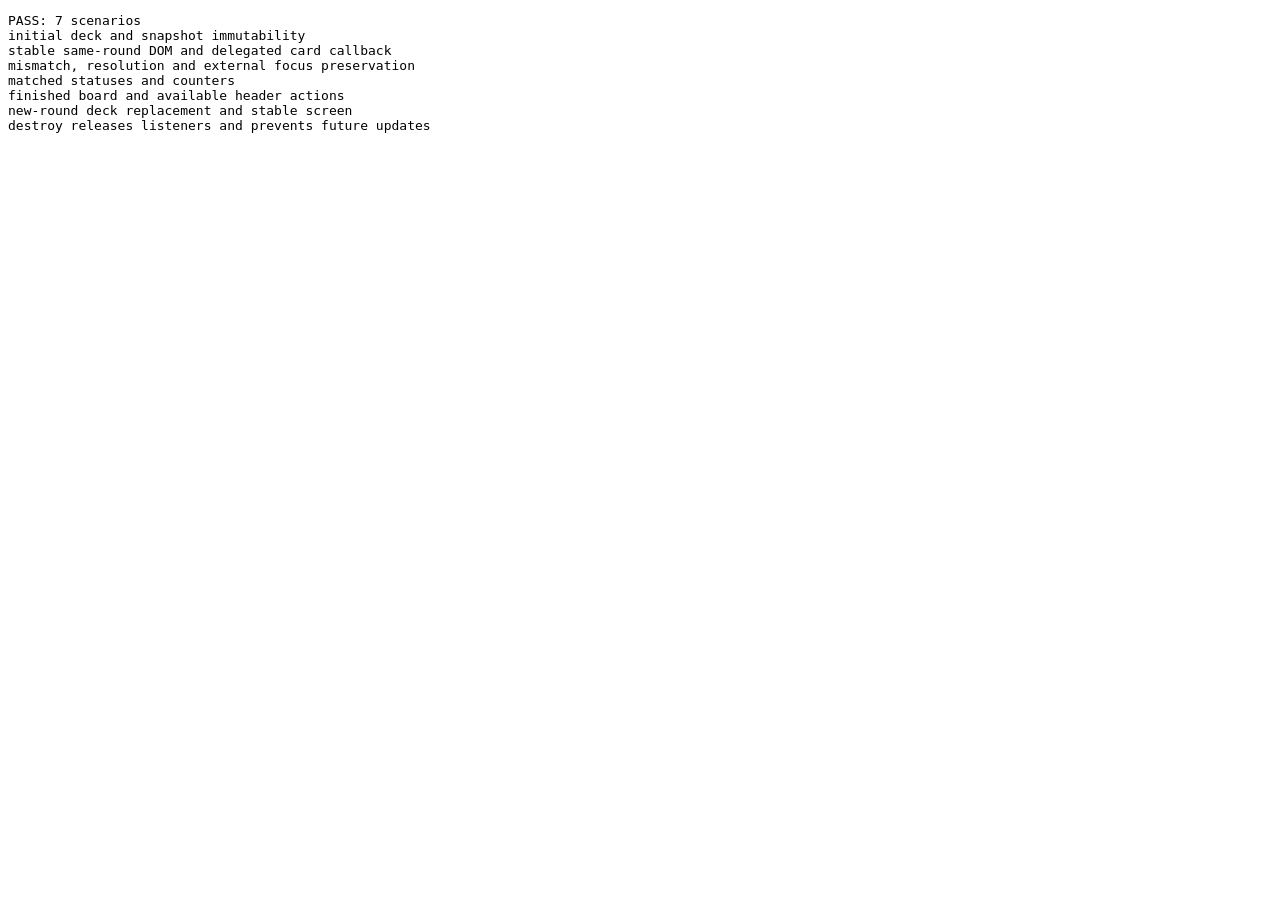
==== tests/app-view.browser.html @ a9727942 "feat: verify incremental game view rendering and actions" ====
<!doctype html>
<html lang="ru">
  <head>
    <meta charset="UTF-8">
    <base href="../">
    <title>Memory Game — app-view browser tests</title>
  </head>
  <body>
    <script type="module">
      import { runAppViewTests } from './tests/app-view.browser.js';

      const result = document.createElement('pre');
      try {
        const { passed } = runAppViewTests();
        result.dataset.result = 'passed';
        result.textContent = `PASS: ${passed.length} scenarios\n${passed.join('\n')}`;
      } catch (error) {
        result.dataset.result = 'failed';
        result.textContent = `FAIL: ${error.message}`;
        console.error(error);
      }
      document.body.append(result);
    </script>
  </body>
</html>
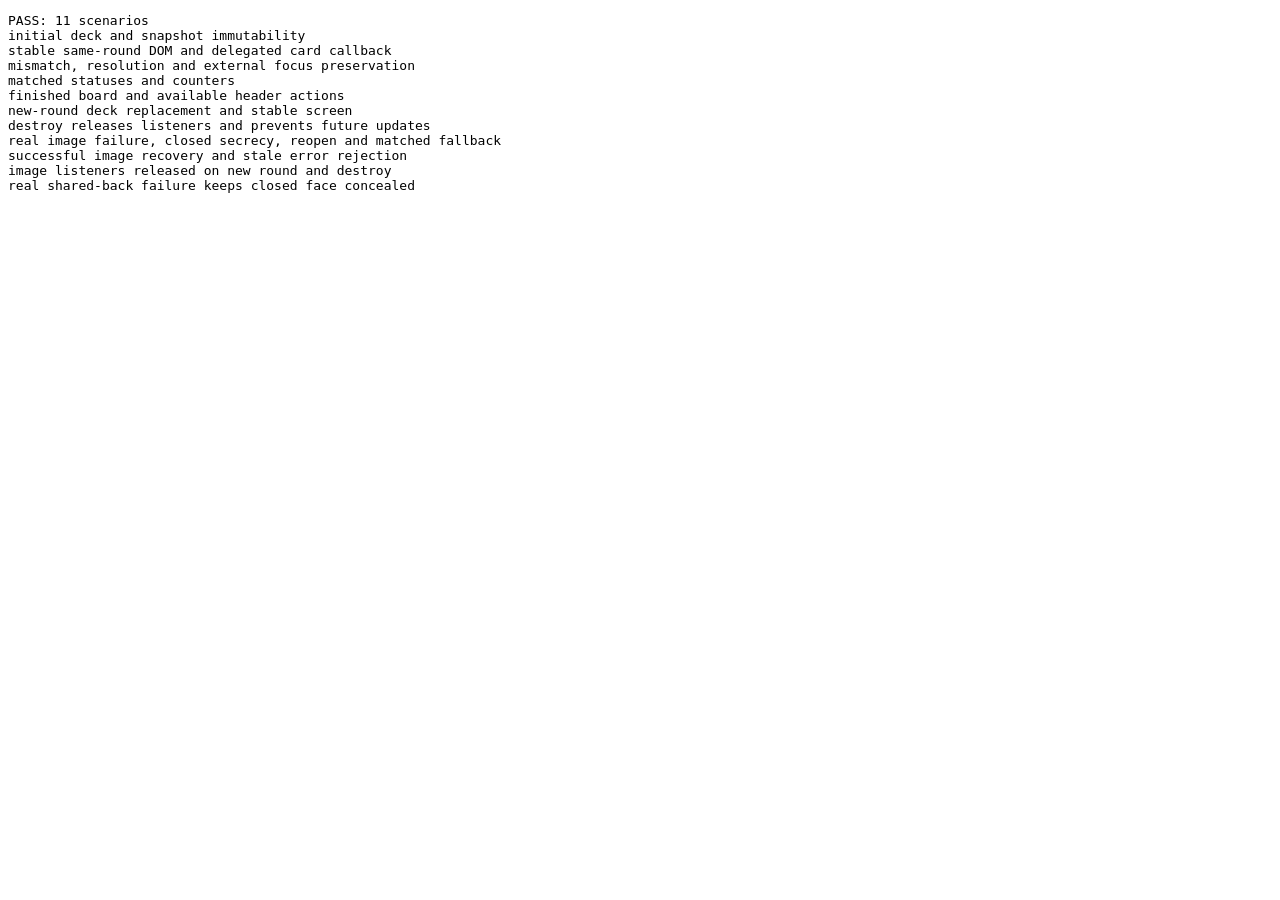
==== commit 5bd8a01a: "feat: add accessible card image fallbacks" ====
--- a/tests/app-view.browser.html
+++ b/tests/app-view.browser.html
@@ -11,7 +11,7 @@
 
       const result = document.createElement('pre');
       try {
-        const { passed } = runAppViewTests();
+        const { passed } = await runAppViewTests();
         result.dataset.result = 'passed';
         result.textContent = `PASS: ${passed.length} scenarios\n${passed.join('\n')}`;
       } catch (error) {
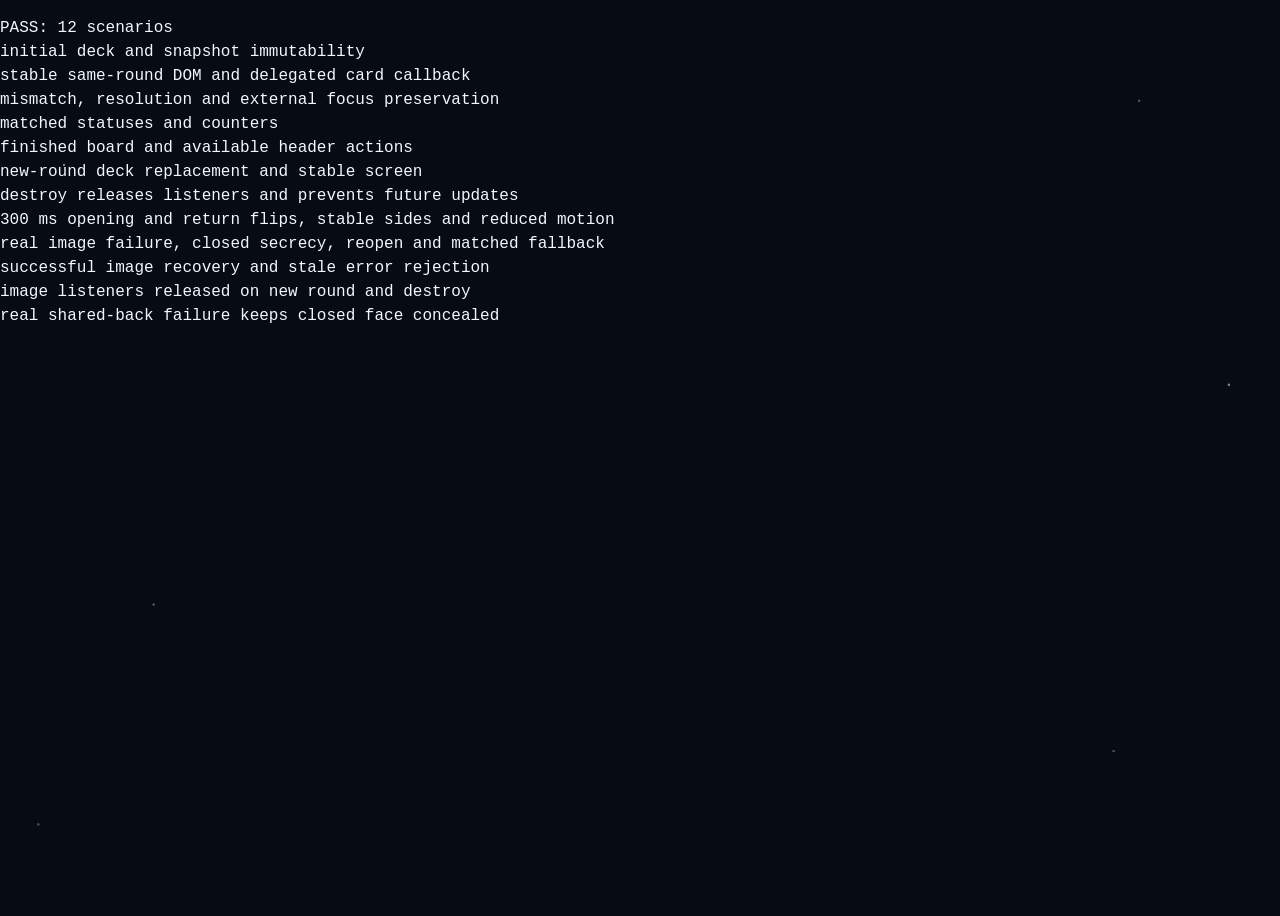
==== commit 4a6cfd1a: "feat: add card flip animation" ====
--- a/tests/app-view.browser.html
+++ b/tests/app-view.browser.html
@@ -4,6 +4,7 @@
     <meta charset="UTF-8">
     <base href="../">
     <title>Memory Game — app-view browser tests</title>
+    <link rel="stylesheet" href="./src/styles/style.css">
   </head>
   <body>
     <script type="module">
